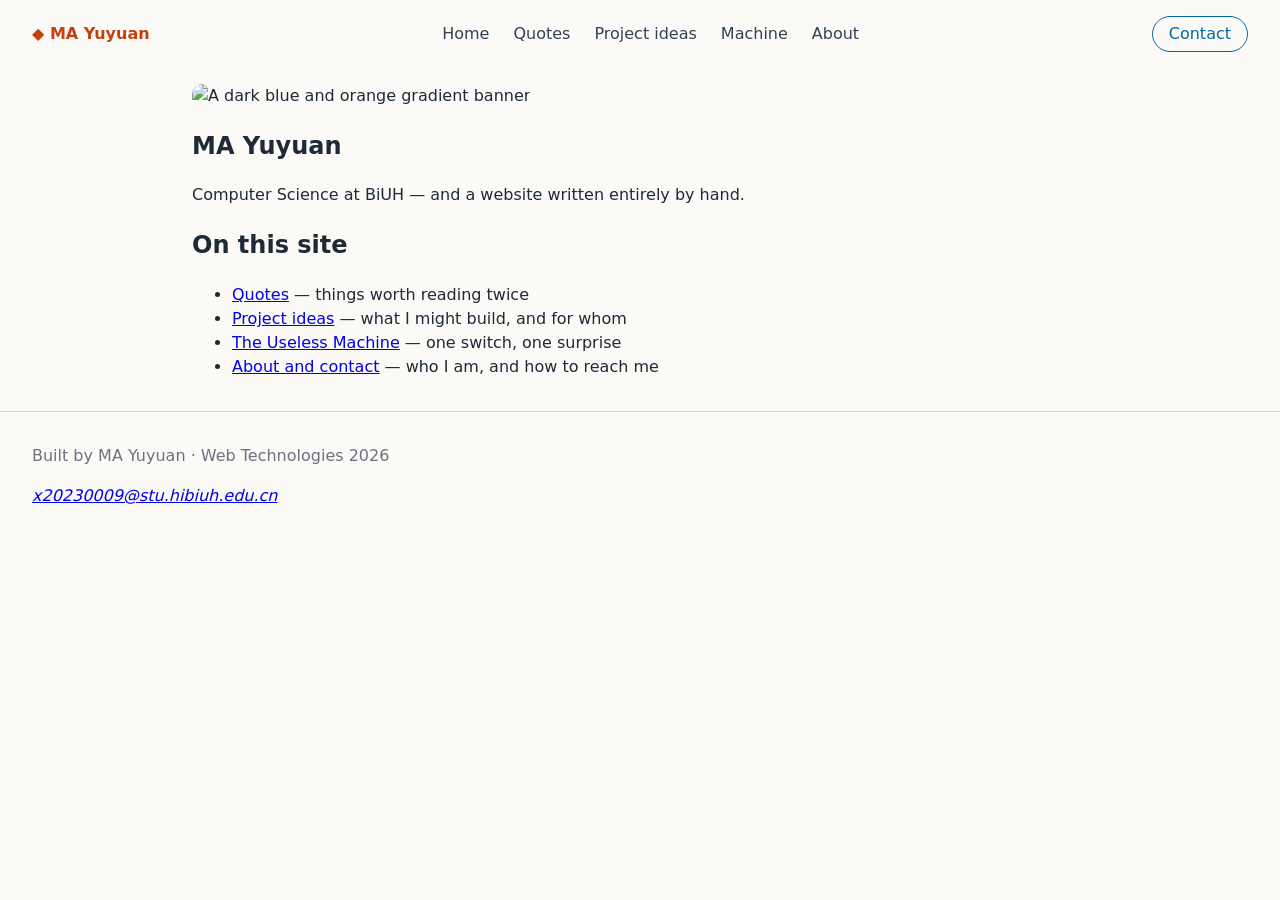
==== index.html @ 77f75924 "homepage and shared nav/footer" ====
<!DOCTYPE html>
<html lang="en">
<head>
  <meta charset="UTF-8">
  <meta name="viewport" content="width=device-width, initial-scale=1.0">
  <title>MA Yuyuan</title>
  <link rel="icon" href="favicon-32.png" sizes="32x32">
  <link rel="apple-touch-icon" href="apple-touch-icon.png">
  <link rel="stylesheet" href="style.css">
</head>
<body>
  <header id="site-header"></header>
  <main>
    <section class="hero">
      <!-- Replace images/hero.svg with your own photo: put it at images/hero.jpg and change src -->
      <img src="images/hero.svg" alt="A dark blue and orange gradient banner">
      <h1>MA Yuyuan</h1>
      <p>Computer Science at BiUH — and a website written entirely by hand.</p>
    </section>
    <h2>On this site</h2>
    <ul>
      <li><a href="quotes.html">Quotes</a> — things worth reading twice</li>
      <li><a href="project.html">Project ideas</a> — what I might build, and for whom</li>
      <li><a href="machine.html">The Useless Machine</a> — one switch, one surprise</li>
      <li><a href="about.html">About and contact</a> — who I am, and how to reach me</li>
    </ul>
  </main>
  <footer id="site-footer"></footer>
  <script src="nav.js"></script>
</body>
</html>
---- style.css ----
/* style.css — one file, linked from every page */

/* 1 · Text: set once on body, everything inside inherits it */
body {
  margin: 0;
  font-family: system-ui, sans-serif;
  line-height: 1.5;
  color: #1f2937;
  background: #fbfaf7;
}

/* 2 · The content column */
main {
  max-width: 56rem;
  margin: 0 auto;
  padding: 1rem 2rem;
}
img {
  max-width: 100%;
  height: auto;
}

/* 3 · The homepage hero: one wide image, cropped to fit */
.hero img {
  width: 100%;
  height: 20rem;
  object-fit: cover;
  border-radius: 10px;
}

/* 4 · The header: logo left, links centred, action right */
nav {
  display: flex;
  align-items: center;
  gap: 1rem;
  padding: 1rem 2rem;
}
nav .links {
  display: flex;
  gap: 1.5rem;
  margin: 0 auto;
  padding: 0;
  list-style: none;
}
nav a {
  color: #334155;
  text-decoration: none;
}
nav .logo {
  font-weight: 800;
  color: #c2410c;
}
nav .action {
  border: 1.5px solid #0369a1;
  border-radius: 99px;
  padding: .3em 1em;
  color: #0369a1;
}
nav a:hover {
  color: #c2410c;
}

/* 5 · Quote cards, in a responsive grid */
.quotes {
  display: grid;
  grid-template-columns: 1fr;
  gap: 1rem;
}
@media (min-width: 800px) {
  .quotes { grid-template-columns: 1fr 1fr; }
}
.quote {
  padding: 1.1em 1.3em;
  background: #fff;
  border: 1px solid #dcd8d0;
  border-left: 4px solid #c2410c;
  border-radius: 10px;
}
.quote blockquote {
  margin: 0;
}
.quote footer {
  color: #6b7280;
  font-size: .9rem;
}
.quote .like {
  border: 1px solid #dcd8d0;
  background: #fff;
  border-radius: 99px;
  padding: .3em .8em;
  margin-left: .75em;
  cursor: pointer;
  font: inherit;
}
.quote .like.liked {
  background: #fef2f2;
  border-color: #ef4444;
  color: #ef4444;
}

/* 6 · The site footer: by id, because every quote has a <footer> too */
#site-footer {
  padding: 1rem 2rem;
  border-top: 1px solid #dcd8d0;
  color: #6b7280;
}

/* 7 · The random-quote hero on the quotes page */
.random-hero {
  background: #1f2937;
  color: #fff;
  border-radius: 10px;
  padding: 1.25rem 1.5rem;
  margin-bottom: 1.5rem;
}
.random-hero .label {
  margin: 0 0 .5rem;
  text-transform: uppercase;
  letter-spacing: .08em;
  font-size: .8rem;
  color: #fbbf24;
}
.random-hero blockquote {
  margin: 0;
  font-size: 1.15rem;
}
.random-hero footer {
  margin-top: .5rem;
  color: #d1d5db;
}
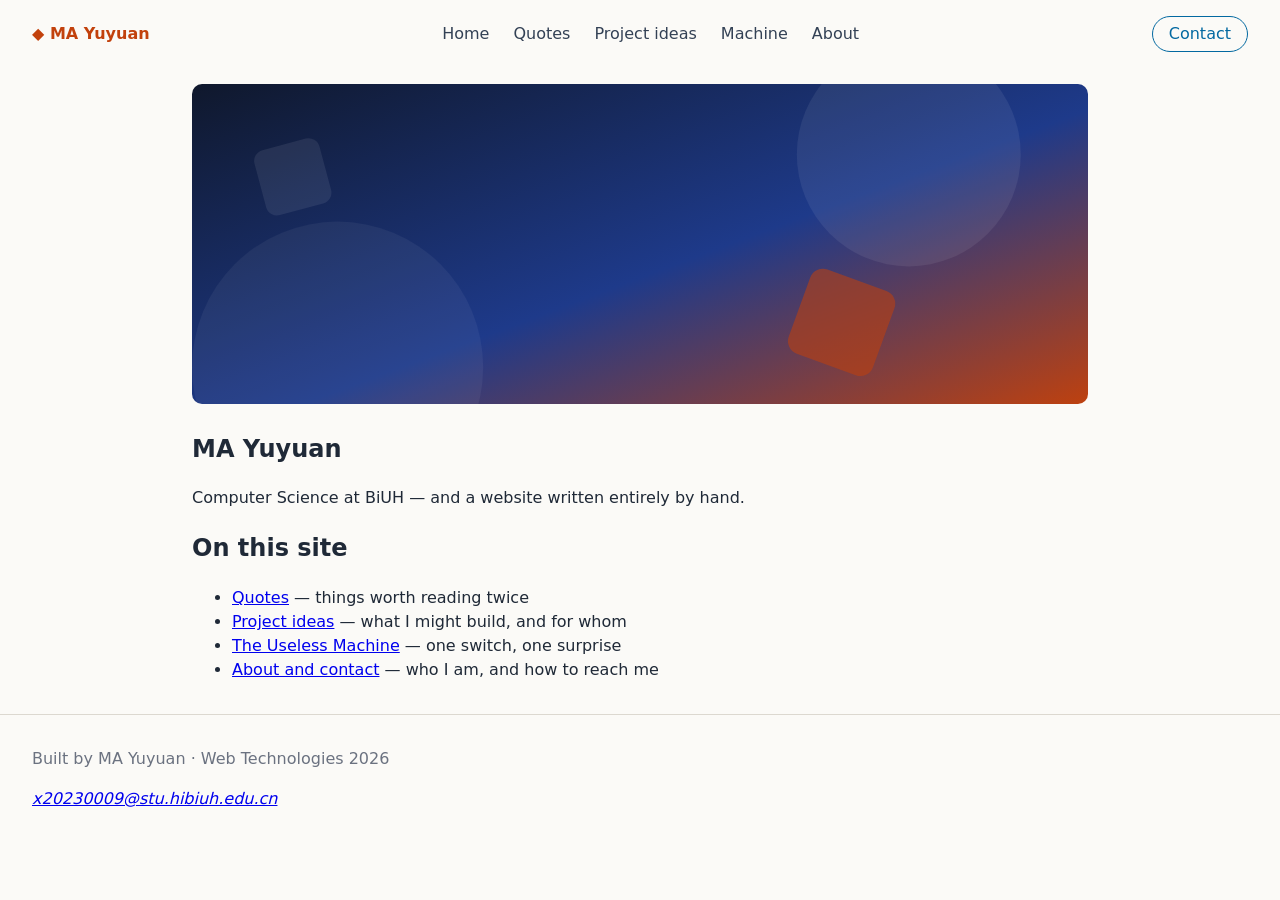
==== commit d46476ba: "Add Open Graph tags to every page Co-Authored-By: Claude Code <noreply@anthropic.com>" ====
--- a/index.html
+++ b/index.html
@@ -4,6 +4,12 @@
   <meta charset="UTF-8">
   <meta name="viewport" content="width=device-width, initial-scale=1.0">
   <title>MA Yuyuan</title>
+  <meta property="og:title" content="MA Yuyuan">
+  <meta property="og:description" content="A small hand-written personal website.">
+  <meta property="og:image" content="https://yuyuanma.github.io/my-site/images/og-image.jpg">
+  <meta property="og:url" content="https://yuyuanma.github.io/my-site/">
+  <meta property="og:type" content="website">
+  <meta name="twitter:card" content="summary_large_image">
   <link rel="icon" href="favicon-32.png" sizes="32x32">
   <link rel="apple-touch-icon" href="apple-touch-icon.png">
   <link rel="stylesheet" href="style.css">
--- a/style.css
+++ b/style.css
@@ -128,3 +128,26 @@
   margin-top: .5rem;
   color: #d1d5db;
 }
+
+/* 8 · Responsive: the nav stacks on small screens */
+@media (max-width: 640px) {
+  nav {
+    flex-wrap: wrap;
+    row-gap: .5rem;
+    padding: .75rem 1rem;
+  }
+  nav .links {
+    order: 3;
+    width: 100%;
+    margin: 0;
+    gap: 1rem;
+    overflow-x: auto;
+    padding-bottom: .25rem;
+  }
+  main {
+    padding: 1rem;
+  }
+  .hero img {
+    height: 12rem;
+  }
+}
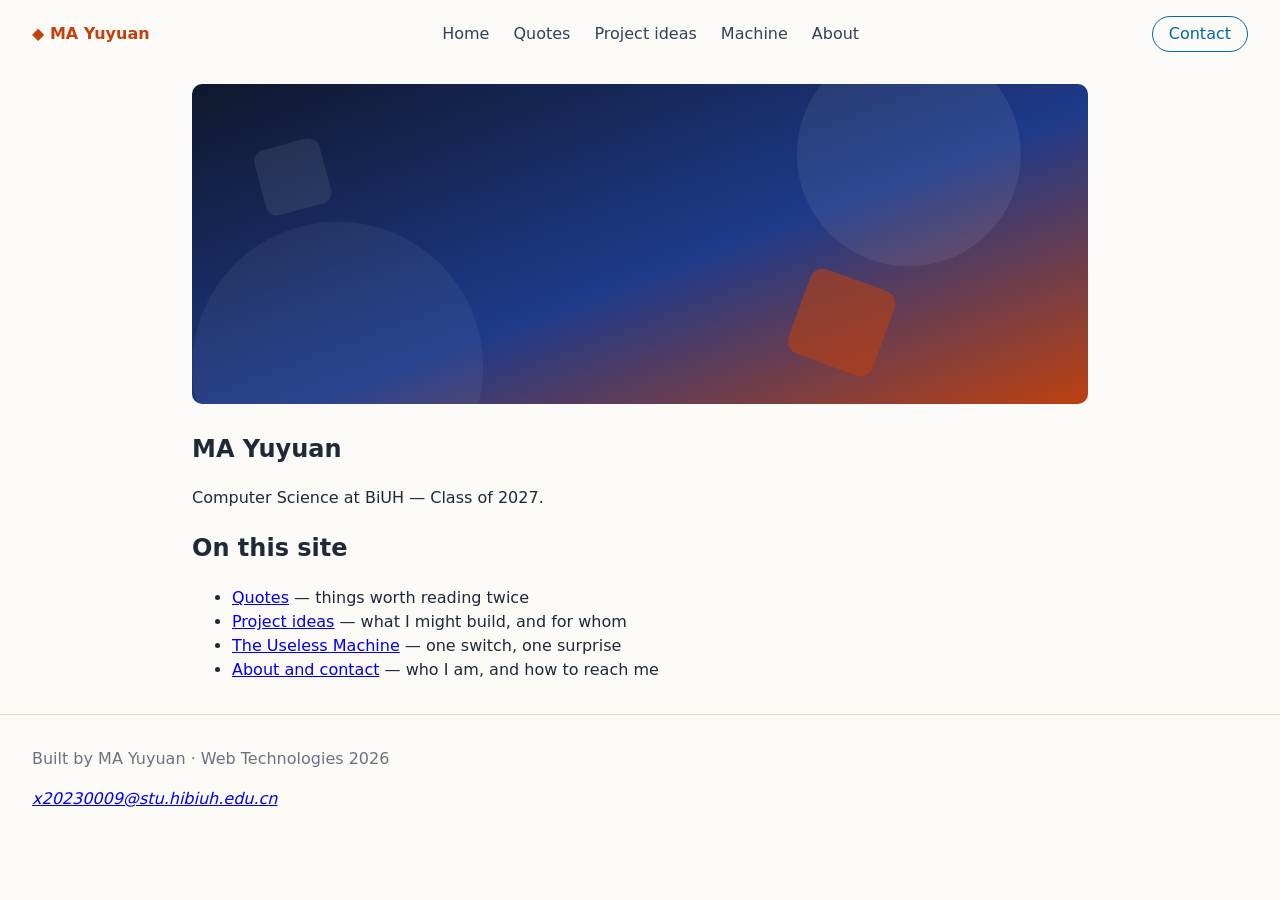
==== commit c8c5ab6d: "Remove hand-written phrasing Co-Authored-By: Claude Code <noreply@anthropic.com>" ====
--- a/index.html
+++ b/index.html
@@ -4,8 +4,9 @@
   <meta charset="UTF-8">
   <meta name="viewport" content="width=device-width, initial-scale=1.0">
   <title>MA Yuyuan</title>
+  <meta name="description" content="MA Yuyuan, Computer Science at BiUH — a personal website with five pages.">
   <meta property="og:title" content="MA Yuyuan">
-  <meta property="og:description" content="A small hand-written personal website.">
+  <meta property="og:description" content="MA Yuyuan — a Computer Science student at BiUH.">
   <meta property="og:image" content="https://yuyuanma.github.io/my-site/images/og-image.jpg">
   <meta property="og:url" content="https://yuyuanma.github.io/my-site/">
   <meta property="og:type" content="website">
@@ -15,13 +16,14 @@
   <link rel="stylesheet" href="style.css">
 </head>
 <body>
+  <a class="skip-link" href="#main">Skip to content</a>
   <header id="site-header"></header>
-  <main>
+  <main id="main">
     <section class="hero">
       <!-- Replace images/hero.svg with your own photo: put it at images/hero.jpg and change src -->
       <img src="images/hero.svg" alt="A dark blue and orange gradient banner">
       <h1>MA Yuyuan</h1>
-      <p>Computer Science at BiUH — and a website written entirely by hand.</p>
+      <p>Computer Science at BiUH — Class of 2027.</p>
     </section>
     <h2>On this site</h2>
     <ul>
@@ -33,5 +35,6 @@
   </main>
   <footer id="site-footer"></footer>
   <script src="nav.js"></script>
+  <script src="top.js"></script>
 </body>
 </html>
--- a/style.css
+++ b/style.css
@@ -151,3 +151,59 @@
     height: 12rem;
   }
 }
+
+/* 9 · Quote search box */
+.search {
+  margin-bottom: 1.5rem;
+}
+.search input {
+  width: 100%;
+  max-width: 24rem;
+  padding: .5em .75em;
+  font: inherit;
+  border: 1px solid #dcd8d0;
+  border-radius: 8px;
+}
+
+/* 10 · Back-to-top button */
+.to-top {
+  position: fixed;
+  right: 1rem;
+  bottom: 1rem;
+  padding: .5em .9em;
+  font: inherit;
+  background: #1f2937;
+  color: #fff;
+  border: none;
+  border-radius: 99px;
+  cursor: pointer;
+  opacity: 0;
+  pointer-events: none;
+  transition: opacity .2s;
+}
+.to-top.visible {
+  opacity: 1;
+  pointer-events: auto;
+}
+
+/* 11 · Skip link: hidden until focused */
+.skip-link {
+  position: absolute;
+  left: -9999px;
+  top: 0;
+  background: #1f2937;
+  color: #fff;
+  padding: .5em 1em;
+  z-index: 100;
+}
+.skip-link:focus {
+  left: 0;
+}
+
+/* 12 · Visible focus for keyboard users */
+a:focus-visible,
+button:focus-visible,
+input:focus-visible {
+  outline: 3px solid #c2410c;
+  outline-offset: 2px;
+}
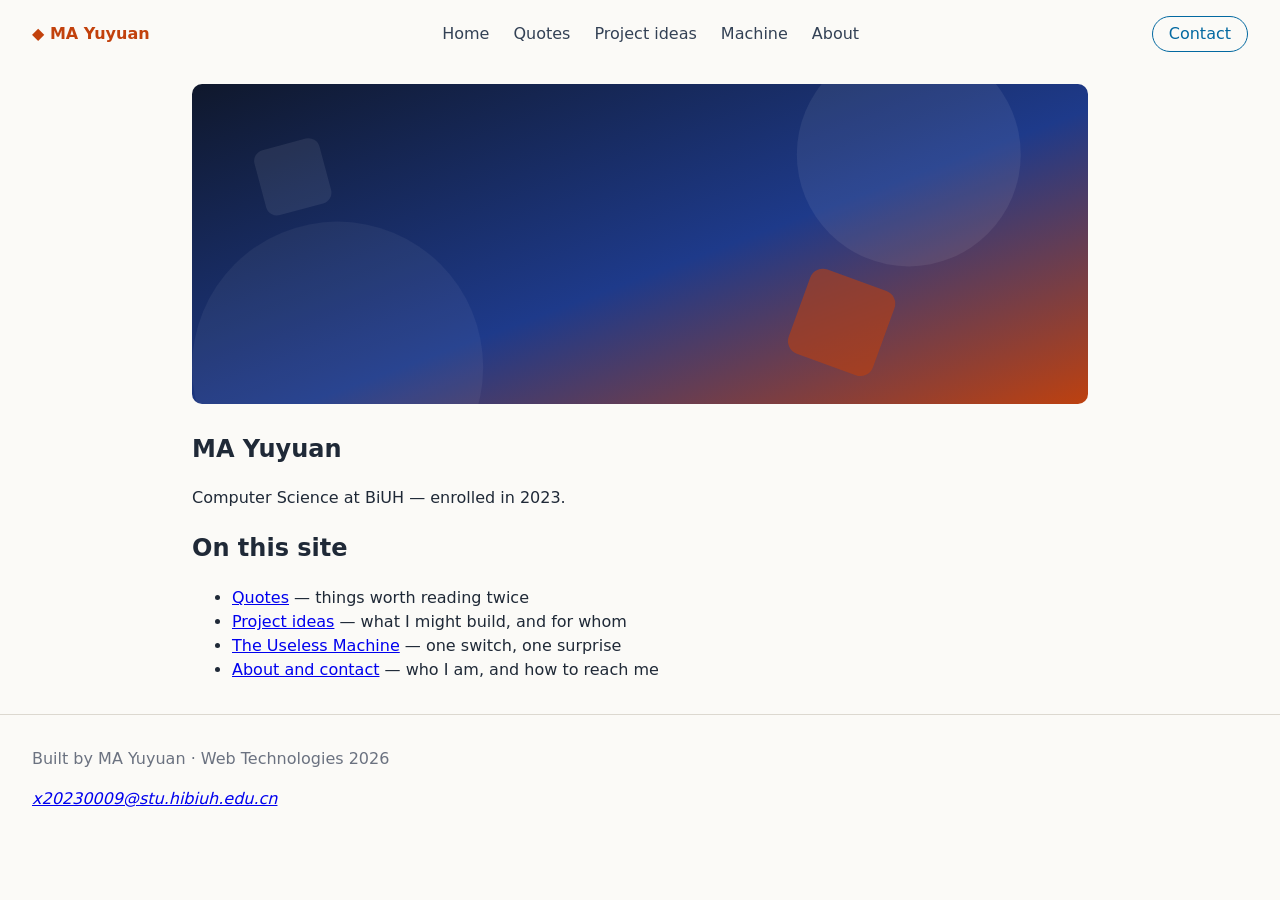
==== commit 7c1d0aa4: "Use enrolled-in year instead of class year Co-Authored-By: Claude Code <noreply@anthropic.com>" ====
--- a/index.html
+++ b/index.html
@@ -23,7 +23,7 @@
       <!-- Replace images/hero.svg with your own photo: put it at images/hero.jpg and change src -->
       <img src="images/hero.svg" alt="A dark blue and orange gradient banner">
       <h1>MA Yuyuan</h1>
-      <p>Computer Science at BiUH — Class of 2027.</p>
+      <p>Computer Science at BiUH — enrolled in 2023.</p>
     </section>
     <h2>On this site</h2>
     <ul>
